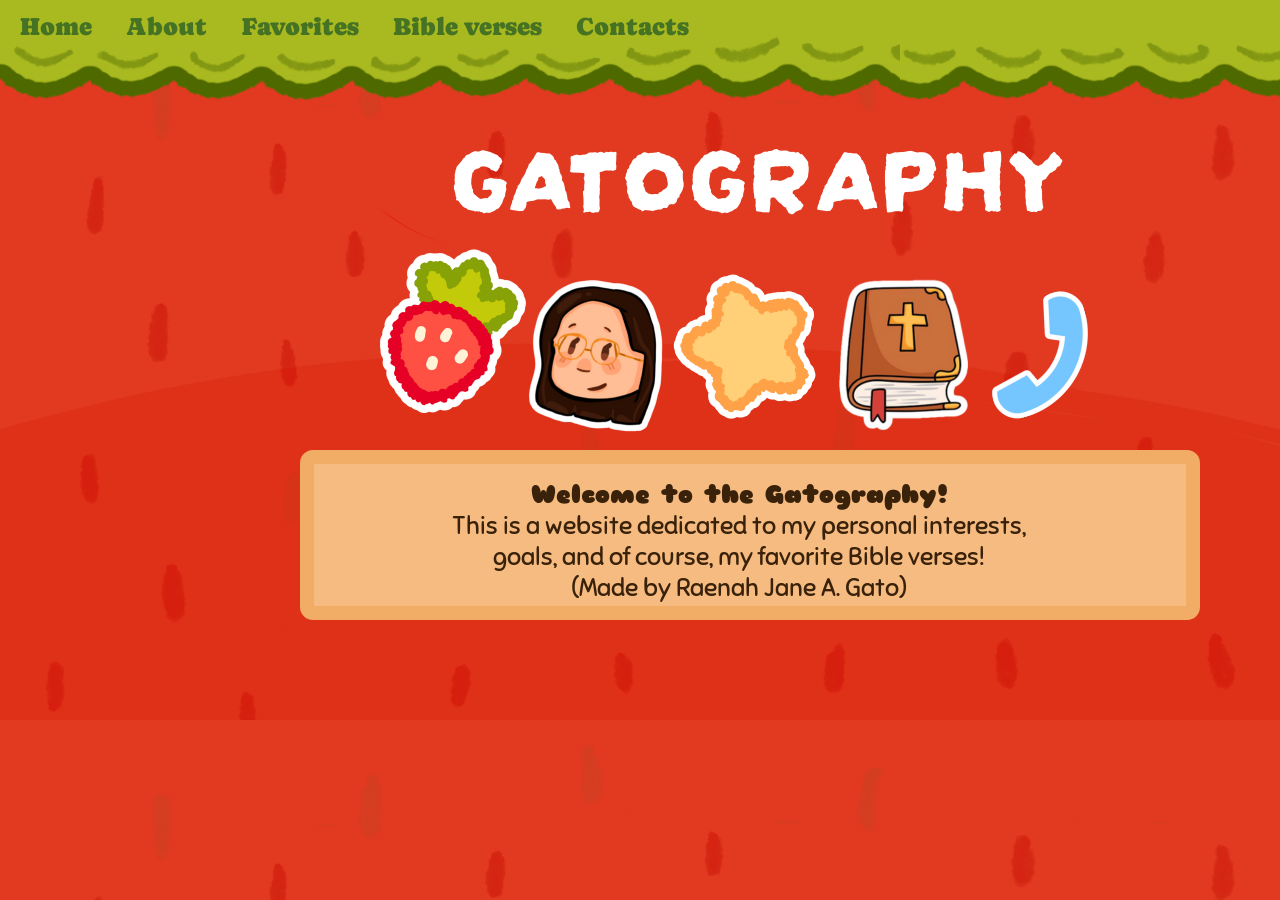
==== index.html @ 6ca45200 "Add files via upload" ====
<!DOCTYPE html>
<html lang="en">
    <head>
        <meta charset="utf-8">
        <title>A Gatography</title>
    <style>
        a {
           color: #467323;           
           text-decoration: none;
        }

        a:hover {
            color: #1b3209; 
            text-decoration: underline;
            }
        
        body {
            background-image: url('https://raenah-g.github.io/Strawberry.png');
            background-size: cover;
        }
    </style>
    <link href="https://fonts.googleapis.com/css2?family=Caprasimo&display=swap" rel="stylesheet">
    <link href="https://fonts.googleapis.com/css2?family=Sniglet&display=swap" rel="stylesheet">
    <link href="https://fonts.googleapis.com/css2?family=Darumadrop+One&display=swap" rel="stylesheet">
    </head>

    <body style="background-color: #c02912; margin: 0;">

    <div style="width: 100%; height: 300px; position: absolute; overflow: hidden;">
    <img src="https://raenah-g.github.io/Scalloped.png" alt="Green Scalloped Design" style="width: 1200px; position: relative; top: 0px;">
    <img src="https://raenah-g.github.io/Scalloped.png" alt="Green Scalloped Design" style="width: 1200px; position: absolute; left: 900px; transform: scaleX(-1);">
    </div>

    <div style="padding: 5px; text-align: left; position: absolute; top: 7px;">
		<a href="index.html" style="margin: 15px; font-family: Caprasimo; font-size: 25px; text-decoration: none;">Home</a>
		<a href="about.html" style="margin: 15px; font-family: Caprasimo; font-size: 25px; text-decoration: none;">About</a>
		<a href="favorites.html" style="margin: 15px; font-family: Caprasimo; font-size: 25px; text-decoration: none;">Favorites</a>
		<a href="Bible_verses.html" style="margin: 15px; font-family: Caprasimo; font-size: 25px; text-decoration: none;">Bible verses</a>
        <a href="contacts.html" style="margin: 15px; font-family: Caprasimo; font-size: 25px; text-decoration: none;">Contacts</a>
	</div>
    
    <div style="background-color: #f5bb80; width: 900px; height: 170px; border: 14px solid #f1ac66; box-sizing: border-box; padding: 15px;
        position: absolute; top: 450px; left: 300px; border-radius: 13px;">
        <p style="font-family: Sniglet; position: absolute; top: -10px; left: 138px; text-align: center; font-size: 25px; color: #3a220a">
        <b>Welcome to the Gatography!</b><br>This is a website dedicated to my personal interests,<br>goals, and of course, my favorite Bible verses!
        <br>(Made by Raenah Jane A. Gato)</p>
	</div>
    
    <p style="font-family: Darumadrop One; position: absolute; top: -5px; left: 450px; color: white; font-size: 100px;">GATOGRAPHY</p>
    <img src="https://raenah-g.github.io/IndexPhoto.png" alt="Collection of Doodles (Strawberry, Raenah, Star, The Bible, Telephone)" style="position: absolute; top: 115px; left: 360px;">
    </body>
</html>
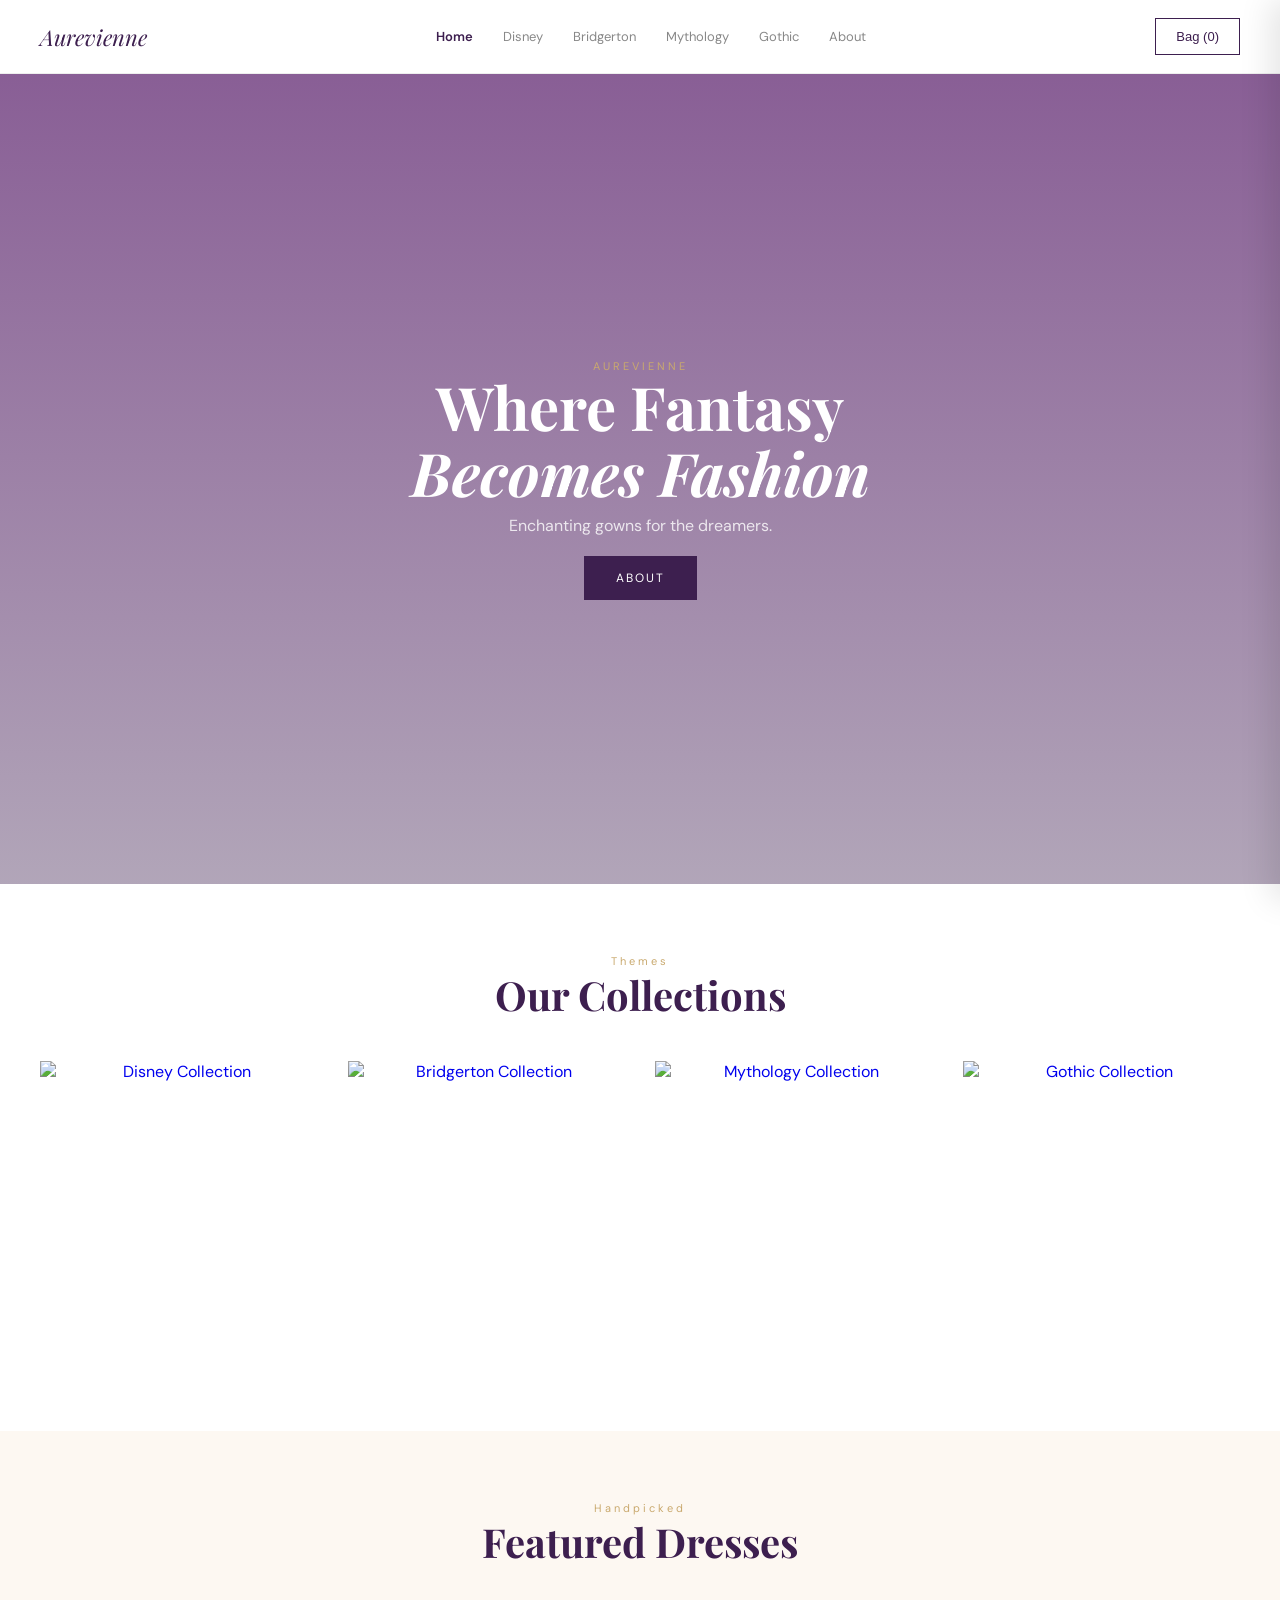
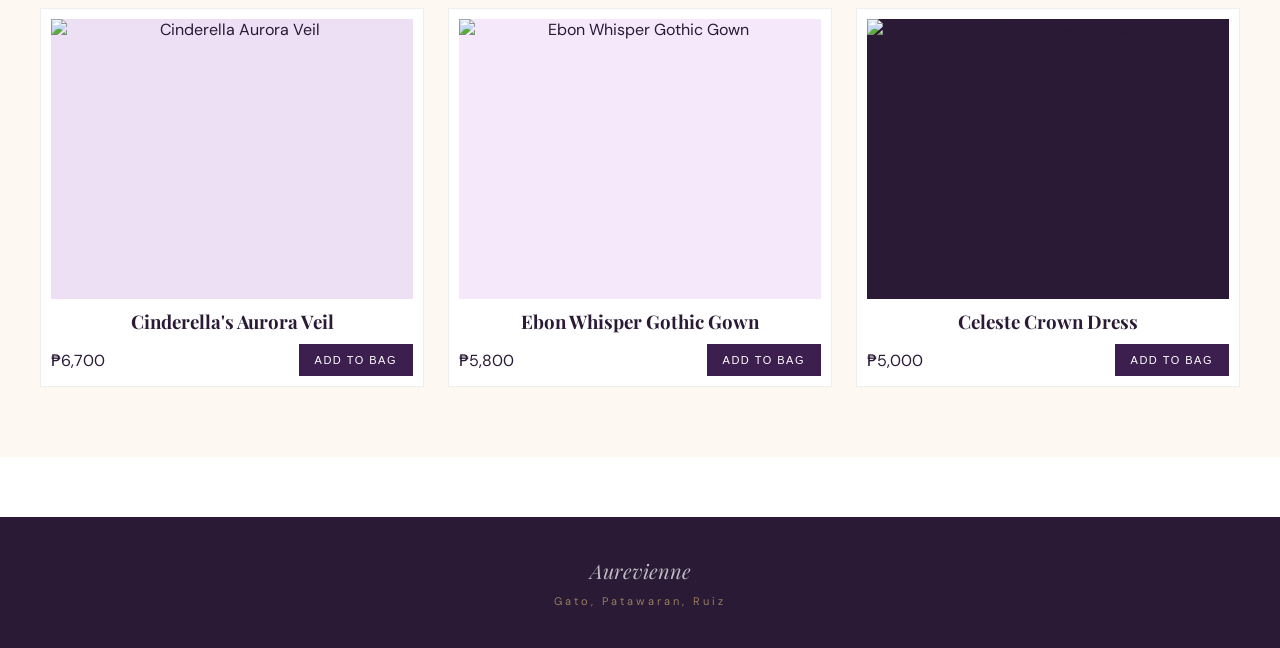
==== commit f09ed2c0: "Add files via upload" ====
--- a/index.html
+++ b/index.html
@@ -1,52 +1,131 @@
-<!DOCTYPE html>
-<html lang="en">
-    <head>
-        <meta charset="utf-8">
-        <title>A Gatography</title>
-    <style>
-        a {
-           color: #467323;           
-           text-decoration: none;
-        }
-
-        a:hover {
-            color: #1b3209; 
-            text-decoration: underline;
-            }
-        
-        body {
-            background-image: url('https://raenah-g.github.io/Strawberry.png');
-            background-size: cover;
-        }
-    </style>
-    <link href="https://fonts.googleapis.com/css2?family=Caprasimo&display=swap" rel="stylesheet">
-    <link href="https://fonts.googleapis.com/css2?family=Sniglet&display=swap" rel="stylesheet">
-    <link href="https://fonts.googleapis.com/css2?family=Darumadrop+One&display=swap" rel="stylesheet">
-    </head>
-
-    <body style="background-color: #c02912; margin: 0;">
-
-    <div style="width: 100%; height: 300px; position: absolute; overflow: hidden;">
-    <img src="https://raenah-g.github.io/Scalloped.png" alt="Green Scalloped Design" style="width: 1200px; position: relative; top: 0px;">
-    <img src="https://raenah-g.github.io/Scalloped.png" alt="Green Scalloped Design" style="width: 1200px; position: absolute; left: 900px; transform: scaleX(-1);">
-    </div>
-
-    <div style="padding: 5px; text-align: left; position: absolute; top: 7px;">
-		<a href="index.html" style="margin: 15px; font-family: Caprasimo; font-size: 25px; text-decoration: none;">Home</a>
-		<a href="about.html" style="margin: 15px; font-family: Caprasimo; font-size: 25px; text-decoration: none;">About</a>
-		<a href="favorites.html" style="margin: 15px; font-family: Caprasimo; font-size: 25px; text-decoration: none;">Favorites</a>
-		<a href="Bible_verses.html" style="margin: 15px; font-family: Caprasimo; font-size: 25px; text-decoration: none;">Bible verses</a>
-        <a href="contacts.html" style="margin: 15px; font-family: Caprasimo; font-size: 25px; text-decoration: none;">Contacts</a>
-	</div>
-    
-    <div style="background-color: #f5bb80; width: 900px; height: 170px; border: 14px solid #f1ac66; box-sizing: border-box; padding: 15px;
-        position: absolute; top: 450px; left: 300px; border-radius: 13px;">
-        <p style="font-family: Sniglet; position: absolute; top: -10px; left: 138px; text-align: center; font-size: 25px; color: #3a220a">
-        <b>Welcome to the Gatography!</b><br>This is a website dedicated to my personal interests,<br>goals, and of course, my favorite Bible verses!
-        <br>(Made by Raenah Jane A. Gato)</p>
-	</div>
-    
-    <p style="font-family: Darumadrop One; position: absolute; top: -5px; left: 450px; color: white; font-size: 100px;">GATOGRAPHY</p>
-    <img src="https://raenah-g.github.io/IndexPhoto.png" alt="Collection of Doodles (Strawberry, Raenah, Star, The Bible, Telephone)" style="position: absolute; top: 115px; left: 360px;">
-    </body>
-</html>+<!DOCTYPE html>
+<html lang="en">
+<head>
+  <meta charset="UTF-8">
+  <meta name="viewport" content="width=device-width, initial-scale=1.0">
+  <title>Aurevienne &ndash; Where Fantasy Becomes Fashion</title>
+  <link rel="stylesheet" href="style.css">
+</head>
+
+<body>
+<nav>
+  <div class="logo">Aurevienne</div>
+  <div class="nav-links">
+    <a href="index.html" class="active">Home</a>
+    <a href="disney.html">Disney</a>
+    <a href="bridgerton.html">Bridgerton</a>
+    <a href="mythology.html">Mythology</a>
+    <a href="gothic.html">Gothic</a>
+    <a href="about.html">About</a>
+  </div>
+  <button class="cart-btn" onclick="openCart()">
+    Bag (<span id="cart-count">0</span>)
+  </button>
+</nav>
+
+<div class="overlay" id="overlay" onclick="closeCart()"></div>
+
+<div class="cart-drawer" id="cart-drawer">
+  <div class="cart-top">
+    <h3>Your Bag</h3>
+    <button onclick="closeCart()">&#x2715;</button>
+  </div>
+  <div id="cart-items" class="cart-items"></div>
+  <div class="cart-footer">
+    <div class="cart-total">
+      <span>Total</span>
+      <strong id="total-price">&#8369;0</strong>
+    </div>
+    <button class="checkout-btn" onclick="document.getElementById('checkout-form-wrap').classList.toggle('show')">Checkout</button>
+    <div class="checkout-form-wrap" id="checkout-form-wrap">
+      <form action="http://52.74.133.173/cs3/checkout.php" method="POST">
+        <input type="text" name="cust_name" id="cust_name" placeholder="Full Name" required>
+        <input type="email" name="cust_email" id="cust_email" placeholder="Email Address" required>
+        <input type="text" name="cust_addr" id="cust_addr" placeholder="Delivery Address" required>
+        <input type="hidden" name="cust_order" id="cust_order" value="[]">
+        <input type="hidden" name="cust_total" id="cust_total" value="0">
+        <button type="submit" class="place-order-btn">Place Order</button>
+      </form>
+    </div>
+  </div>
+</div>
+
+<section class="hero">
+  <div class="hero-text">
+    <p class="tag">AUREVIENNE</p>
+    <h1>Where Fantasy<br><em>Becomes Fashion</em></h1>
+    <p class="sub">Enchanting gowns for the dreamers.</p>
+    <a href="#" class="btn">ABOUT</a>
+  </div>
+</section>
+
+<section class="section">
+  <p class="tag">Themes</p>
+  <h2>Our Collections</h2>
+  <div class="col-grid">
+    <a href="disney.html" class="col-card">
+      <img src="https://raw.githubusercontent.com/kdpatawaran2029/kdpatawaran/652b1fdd2ec381eae8551b2bf89f51779998b0f7/3.png" alt="Disney Collection" class="col-img">
+    </a>
+    <a href="bridgerton.html" class="col-card">
+      <img src="https://raw.githubusercontent.com/kdpatawaran2029/kdpatawaran/652b1fdd2ec381eae8551b2bf89f51779998b0f7/5.png" alt="Bridgerton Collection" class="col-img">
+    </a>
+    <a href="mythology.html" class="col-card">
+      <img src="https://raw.githubusercontent.com/kdpatawaran2029/kdpatawaran/652b1fdd2ec381eae8551b2bf89f51779998b0f7/4.png" alt="Mythology Collection" class="col-img">
+    </a>
+    <a href="gothic.html" class="col-card">
+      <img src="https://raw.githubusercontent.com/kdpatawaran2029/kdpatawaran/652b1fdd2ec381eae8551b2bf89f51779998b0f7/2.png" alt="Gothic Collection" class="col-img">
+    </a>
+  </div>
+</section>
+
+<section class="section cream">
+  <p class="tag">Handpicked</p>
+  <h2>Featured Dresses</h2>
+  <div class="prod-grid">
+    <div class="prod-card">
+      <div class="prod-img" style="background:#ede0f5;">
+        <img src="https://raw.githubusercontent.com/kdpatawaran2029/kdpatawaran/e4c5800f58452694806a6113667831c51a828b14/cinde.png" alt="Cinderella Aurora Veil">
+      </div>
+      <div class="prod-info">
+        <h3>Cinderella&apos;s Aurora Veil</h3>
+        <div class="prod-foot">
+          <span>&#8369;6,700</span>
+          <button onclick="addToCart(this,&quot;Cinderella&apos;s Aurora Veil&quot;,6700)">Add to Bag</button>
+        </div>
+      </div>
+    </div>
+    <div class="prod-card">
+      <div class="prod-img" style="background:#f5e8fb;">
+        <img src="https://raw.githubusercontent.com/kdpatawaran2029/kdpatawaran/3f443602fb10383f7cdd2094ddc02870cab1bb0d/goth.png" alt="Ebon Whisper Gothic Gown">
+      </div>
+      <div class="prod-info">
+        <h3>Ebon Whisper Gothic Gown</h3>
+        <div class="prod-foot">
+          <span>&#8369;5,800</span>
+          <button onclick="addToCart(this,&quot;Ebon Whisper Gothic Gown&quot;,5800)">Add to Bag</button>
+        </div>
+      </div>
+    </div>
+    <div class="prod-card">
+      <div class="prod-img" style="background:#2a1a35;">
+        <img src="https://raw.githubusercontent.com/kdpatawaran2029/kdpatawaran/f521bca7fdba5690b626c9de7ecdb69f16ea8d66/royal.png" alt="Celeste Crown Dress">
+      </div>
+      <div class="prod-info">
+        <h3>Celeste Crown Dress</h3>
+        <div class="prod-foot">
+          <span>&#8369;5,000</span>
+          <button onclick="addToCart(this,&quot;Celeste Crown Dress&quot;,5000)">Add to Bag</button>
+        </div>
+      </div>
+    </div>
+  </div>
+</section>
+
+<footer>
+  <p class="logo">Aurevienne</p>
+  <p class="tag">Gato, Patawaran, Ruiz</p>
+</footer>
+
+<script src="cart.js"></script>
+</body>
+</html>
--- a/style.css
+++ b/style.css
@@ -0,0 +1,681 @@
+@import url('https://fonts.googleapis.com/css2?family=DM+Sans:wght@300;400;500;600&family=Playfair+Display:ital,wght@0,400;1,400;700&display=swap');
+
+*{
+  margin:0;
+  padding:0;
+  box-sizing:border-box;
+}
+
+body{
+  font-family:'DM Sans',sans-serif;
+  color:#2a1a35;
+  background:#fff;
+}
+
+nav{
+  display:flex;
+  justify-content:space-between;
+  align-items:center;
+  padding:18px 40px;
+  border-bottom:1px solid #eee;
+  background:#fff;
+  position:sticky;
+  top:0;
+  z-index:100;
+}
+
+.logo{
+  font-family:'Playfair Display',serif;
+  font-style:italic;
+  color:#3d1f4f;
+  font-size:22px;
+}
+
+.nav-links{
+  display:flex;
+  gap:30px;
+}
+
+.nav-links a{
+  text-decoration:none;
+  color:#888;
+  font-size:13px;
+  transition:0.2s;
+}
+
+.nav-links a:hover{
+  color:#3d1f4f;
+}
+
+.nav-links a.active{
+  color:#3d1f4f;
+  font-weight:600;
+}
+
+.cart-btn{
+  border:1px solid #3d1f4f;
+  background:transparent;
+  color:#3d1f4f;
+  padding:10px 20px;
+  cursor:pointer;
+  font-size:13px;
+  transition:0.25s;
+}
+
+.cart-btn:hover{
+  background:#3d1f4f;
+  color:#fff;
+}
+
+.hero{
+  height:90vh;
+  display:flex;
+  align-items:center;
+  justify-content:center;
+  text-align:center;
+  color:#fff;
+  background:
+    linear-gradient(to bottom,rgba(124,77,138,.9),rgba(61,31,79,.4)),
+    url("https://raw.githubusercontent.com/kdpatawaran2029/codep/811eaee6804b7e0c24929b2c5a807bca8c79fc8d/banner1.png") center/cover;
+}
+
+.tag{
+  color:#c9a96e;
+  letter-spacing:3px;
+  font-size:11px;
+}
+
+.hero h1{
+  font-family:'Playfair Display',serif;
+  font-size:60px;
+  line-height:1.1;
+}
+
+.sub{
+  color:#ffffffcc;
+  margin-top:10px;
+}
+
+.btn{
+  display:inline-block;
+  margin-top:20px;
+  padding:14px 32px;
+  font-size:12px;
+  letter-spacing:2px;
+  text-transform:uppercase;
+  background:#3d1f4f;
+  color:#fff;
+  border:none;
+  cursor:pointer;
+  transition:0.3s;
+  text-decoration:none;
+}
+
+.btn:hover{
+  background:#7c4d8a;
+  transform:translateY(-2px);
+}
+
+.section{
+  padding:70px 40px;
+  text-align:center;
+}
+
+.section h2{
+  font-family:'Playfair Display',serif;
+  font-size:40px;
+  color:#3d1f4f;
+  margin-bottom:40px;
+}
+
+.col-grid{
+  display:grid;
+  grid-template-columns:repeat(auto-fit,minmax(250px,1fr));
+  gap:30px;
+  margin-top:40px;
+}
+
+.col-card,a.col-card{
+  position:relative;
+  overflow:hidden;
+  cursor:pointer;
+  text-align:center;
+}
+
+.col-card img{
+  width:100%;
+  height:300px;
+  object-fit:cover;
+  display:block;
+  transition:0.4s;
+}
+
+.col-card::after{
+  content:'';
+  position:absolute;
+  inset:0;
+  background:rgba(61,31,79,0.45);
+  opacity:0;
+  transition:0.3s;
+  pointer-events:none;
+}
+
+.col-card:hover::after{
+  opacity:1;
+}
+
+.col-card:hover img{
+  transform:scale(1.05);
+}
+
+.prod-grid{
+  display:grid;
+  grid-template-columns:repeat(auto-fit,minmax(250px,1fr));
+  gap:24px;
+}
+
+.prod-card{
+  background:#fff;
+  padding:10px;
+  border:1px solid #eee;
+  height:100%;
+  display:flex;
+  flex-direction:column;
+  justify-content:space-between;
+}
+
+.prod-card h3{
+  font-family:'Playfair Display',serif;
+  margin:10px 0 6px;
+}
+
+.prod-img{
+  height:280px;
+  min-height:280px;
+  max-height:280px;
+  overflow:hidden;
+  display:flex;
+  align-items:center;
+  justify-content:center;
+}
+
+.prod-img img{
+  width:100%;
+  height:100%;
+  object-fit:cover;
+  transition:0.4s;
+}
+
+.prod-foot{
+  display:flex;
+  justify-content:space-between;
+  align-items:center;
+  margin-top:10px;
+}
+
+.prod-foot button{
+  padding:10px 16px;
+  font-size:11px;
+  letter-spacing:1.5px;
+  text-transform:uppercase;
+  border:none;
+  background:#3d1f4f;
+  color:#fff;
+  cursor:pointer;
+  transition:0.25s;
+}
+
+.prod-foot button:hover{
+  background:#7c4d8a;
+}
+
+.prod-foot button:active{
+  transform:scale(0.95);
+}
+
+.overlay{
+  position:fixed;
+  inset:0;
+  background:rgba(0,0,0,.35);
+  opacity:0;
+  pointer-events:none;
+  transition:.3s;
+  z-index:200;
+}
+
+.overlay.show{
+  opacity:1;
+  pointer-events:all;
+}
+
+.cart-drawer{
+  position:fixed;
+  right:0;
+  top:0;
+  width:400px;
+  height:100vh;
+  background:#fff;
+  transform:translateX(100%);
+  transition:.3s;
+  display:flex;
+  flex-direction:column;
+  z-index:300;
+  box-shadow:-10px 0 30px rgba(0,0,0,.1);
+}
+
+.cart-drawer.open{
+  transform:translateX(0);
+}
+
+.cart-top{
+  display:flex;
+  justify-content:space-between;
+  align-items:center;
+  padding:20px;
+  border-bottom:1px solid #eee;
+}
+
+.cart-top h3{
+  font-family:'Playfair Display',serif;
+  font-size:18px;
+}
+
+.cart-top button{
+  background:none;
+  border:none;
+  cursor:pointer;
+  font-size:18px;
+  color:#888;
+}
+
+.cart-items{
+  flex:1;
+  overflow-y:auto;
+  padding:20px;
+}
+
+.cart-item{
+  display:flex;
+  justify-content:space-between;
+  align-items:center;
+  margin-bottom:15px;
+  padding-bottom:15px;
+  border-bottom:1px solid #f5f5f5;
+}
+
+.cart-item-name{
+  font-size:13px;
+  font-weight:500;
+}
+
+.cart-item-price{
+  font-size:12px;
+  color:#888;
+  margin-top:2px;
+}
+
+.cart-remove{
+  background:none;
+  border:none;
+  cursor:pointer;
+  font-size:16px;
+  color:#aaa;
+  transition:0.2s;
+}
+
+.cart-remove:hover{
+  color:#3d1f4f;
+}
+
+.empty-msg{
+  color:#aaa;
+  font-size:13px;
+  text-align:center;
+  margin-top:40px;
+}
+
+.cart-footer{
+  padding:20px;
+  border-top:1px solid #eee;
+}
+
+.cart-total{
+  display:flex;
+  justify-content:space-between;
+  margin-bottom:15px;
+  font-size:14px;
+}
+
+.checkout-section{
+  margin-top:10px;
+}
+
+.checkout-section label{
+  display:block;
+  font-size:11px;
+  letter-spacing:1px;
+  text-transform:uppercase;
+  color:#888;
+  margin-bottom:4px;
+  margin-top:10px;
+}
+
+.checkout-section input{
+  width:100%;
+  padding:8px 10px;
+  border:1px solid #ddd;
+  font-size:13px;
+  font-family:'DM Sans',sans-serif;
+  outline:none;
+}
+
+.checkout-section input:focus{
+  border-color:#3d1f4f;
+}
+
+.checkout-btn{
+  width:100%;
+  padding:14px;
+  border:none;
+  background:#3d1f4f;
+  color:#fff;
+  font-size:12px;
+  letter-spacing:2px;
+  text-transform:uppercase;
+  cursor:pointer;
+  transition:0.25s;
+  margin-top:14px;
+  font-family:'DM Sans',sans-serif;
+}
+
+.checkout-btn:hover{
+  background:#7c4d8a;
+}
+
+footer{
+  background:#2a1a35;
+  color:#fff;
+  text-align:center;
+  padding:40px 20px;
+  margin-top:60px;
+}
+
+footer .logo{
+  font-size:20px;
+  margin-bottom:10px;
+  color:#fff;
+}
+
+footer p{
+  font-size:12px;
+  opacity:0.7;
+}
+
+.page-hero{
+  height:60vh;
+  display:flex;
+  align-items:center;
+  justify-content:center;
+  text-align:center;
+  color:#fff;
+}
+
+.disney-hero{
+  background:
+    linear-gradient(to bottom,rgba(10,20,80,.85),rgba(30,10,60,.5)),
+    url("https://images.unsplash.com/photo-1568979268026-4e66a81f9a2d?w=1400&auto=format&fit=crop") center/cover;
+}
+
+.cream{
+  background:#fdf8f2;
+}
+
+.cart-item{
+  display:flex;
+  justify-content:space-between;
+  align-items:center;
+  margin-bottom:14px;
+  padding-bottom:14px;
+  border-bottom:1px solid #f5f5f5;
+  gap:10px;
+}
+
+.cart-item-info{
+  flex:1;
+  min-width:0;
+}
+
+.cart-item-name{
+  font-size:13px;
+  font-weight:500;
+  white-space:nowrap;
+  overflow:hidden;
+  text-overflow:ellipsis;
+}
+
+.cart-item-price{
+  font-size:12px;
+  color:#888;
+  margin-top:2px;
+}
+
+.cart-item-controls{
+  display:flex;
+  align-items:center;
+  gap:6px;
+  flex-shrink:0;
+}
+
+.qty-btn{
+  width:24px;
+  height:24px;
+  border:1px solid #ddd;
+  background:#fff;
+  cursor:pointer;
+  font-size:14px;
+  line-height:1;
+  display:flex;
+  align-items:center;
+  justify-content:center;
+  color:#3d1f4f;
+  transition:0.2s;
+  padding:0;
+}
+
+.qty-btn:hover{
+  background:#3d1f4f;
+  color:#fff;
+  border-color:#3d1f4f;
+}
+
+.qty-num{
+  font-size:13px;
+  min-width:18px;
+  text-align:center;
+}
+
+.empty-msg{
+  color:#aaa;
+  font-size:13px;
+  text-align:center;
+  margin-top:40px;
+}
+
+.checkout-form-wrap{
+  margin-top:12px;
+  display:none;
+}
+
+.checkout-form-wrap.show{
+  display:block;
+}
+
+.checkout-form-wrap input{
+  width:100%;
+  padding:8px 10px;
+  border:1px solid #ddd;
+  font-size:13px;
+  font-family:'DM Sans',sans-serif;
+  outline:none;
+  margin-bottom:8px;
+  display:block;
+}
+
+.checkout-form-wrap input:focus{
+  border-color:#3d1f4f;
+}
+
+.place-order-btn{
+  width:100%;
+  padding:14px;
+  border:none;
+  background:#7c4d8a;
+  color:#fff;
+  font-size:12px;
+  letter-spacing:2px;
+  text-transform:uppercase;
+  cursor:pointer;
+  transition:0.25s;
+  font-family:'DM Sans',sans-serif;
+}
+
+.place-order-btn:hover{
+  background:#3d1f4f;
+}
+.cinde-1{ background:#d8eaf8; }
+.cinde-2{ background:#e8f3fc; }
+.cinde-3{ background:#cce5f8; }
+.cinde-4{ background:#b8daf5; }
+.cinde-5{ background:#d0e8f7; }
+.aurora-1{ background:#f9e8f2; }
+.aurora-2{ background:#ecd5f5; }
+.aurora-3{ background:#f4dff0; }
+.aurora-4{ background:#f8e2f2; }
+.aurora-5{ background:#f0d8ee; }
+.belle-1{ background:#fdf3d0; }
+.belle-2{ background:#fbeec5; }
+.belle-3{ background:#f9ecc0; }
+.belle-4{ background:#fce8b5; }
+.belle-5{ background:#f7e8a8; }
+.ariel-1{ background:#c8eef5; }
+.ariel-2{ background:#afe8f0; }
+.ariel-3{ background:#bce8f2; }
+.ariel-4{ background:#9de0ef; }
+.ariel-5{ background:#c4edf5; }
+.rapunzel-1{ background:#f5f0d0; }
+.rapunzel-2{ background:#ede8c5; }
+.rapunzel-3{ background:#e8e2b8; }
+.rapunzel-4{ background:#f2ecc8; }
+.rapunzel-5{ background:#ede5b5; }
+
+.shop-intro{
+  padding:60px 40px 20px;
+  text-align:center;
+}
+
+.shop-intro h2{
+  font-family:'Playfair Display',serif;
+  font-size:40px;
+  color:#3d1f4f;
+  margin-bottom:10px;
+}
+
+.shop-intro p{
+  color:#888;
+  font-size:14px;
+  max-width:600px;
+  margin:0 auto;
+}
+
+.dress-grid{
+  display:grid;
+  grid-template-columns:repeat(3,1fr);
+  gap:24px;
+  padding:30px 40px 70px;
+}
+
+.dress-card{
+  border:1px solid #eee;
+  background:#fff;
+  display:flex;
+  flex-direction:column;
+}
+
+.dress-img{
+  position:relative;
+  height:360px;
+  overflow:hidden;
+  display:flex;
+  align-items:center;
+  justify-content:center;
+}
+
+.dress-img img{
+  width:100%;
+  height:100%;
+  object-fit:cover;
+  display:block;
+  transition:transform 0.4s;
+}
+
+.dress-card:hover .dress-img img{
+  transform:scale(1.05);
+}
+
+.quick-add{
+  position:absolute;
+  bottom:0;
+  left:0;
+  right:0;
+  padding:12px;
+  background:#3d1f4f;
+  color:#fff;
+  border:none;
+  font-size:11px;
+  letter-spacing:2px;
+  text-transform:uppercase;
+  cursor:pointer;
+  transform:translateY(100%);
+  transition:transform 0.3s;
+  font-family:'DM Sans',sans-serif;
+}
+
+.dress-card:hover .quick-add{
+  transform:translateY(0);
+}
+
+.quick-add:hover{
+  background:#7c4d8a;
+}
+
+.dress-info{
+  padding:14px 16px;
+  display:flex;
+  flex-direction:column;
+  gap:4px;
+}
+
+.dress-princess{
+  font-size:10px;
+  letter-spacing:2px;
+  text-transform:uppercase;
+  color:#c9a96e;
+}
+
+.dress-info h3{
+  font-family:'Playfair Display',serif;
+  font-size:15px;
+  color:#2a1a35;
+  margin:0;
+}
+
+.dress-price{
+  font-size:13px;
+  color:#3d1f4f;
+  font-weight:500;
+}
+
+a.col-card{
+  text-decoration:none;
+  display:block;
+}
